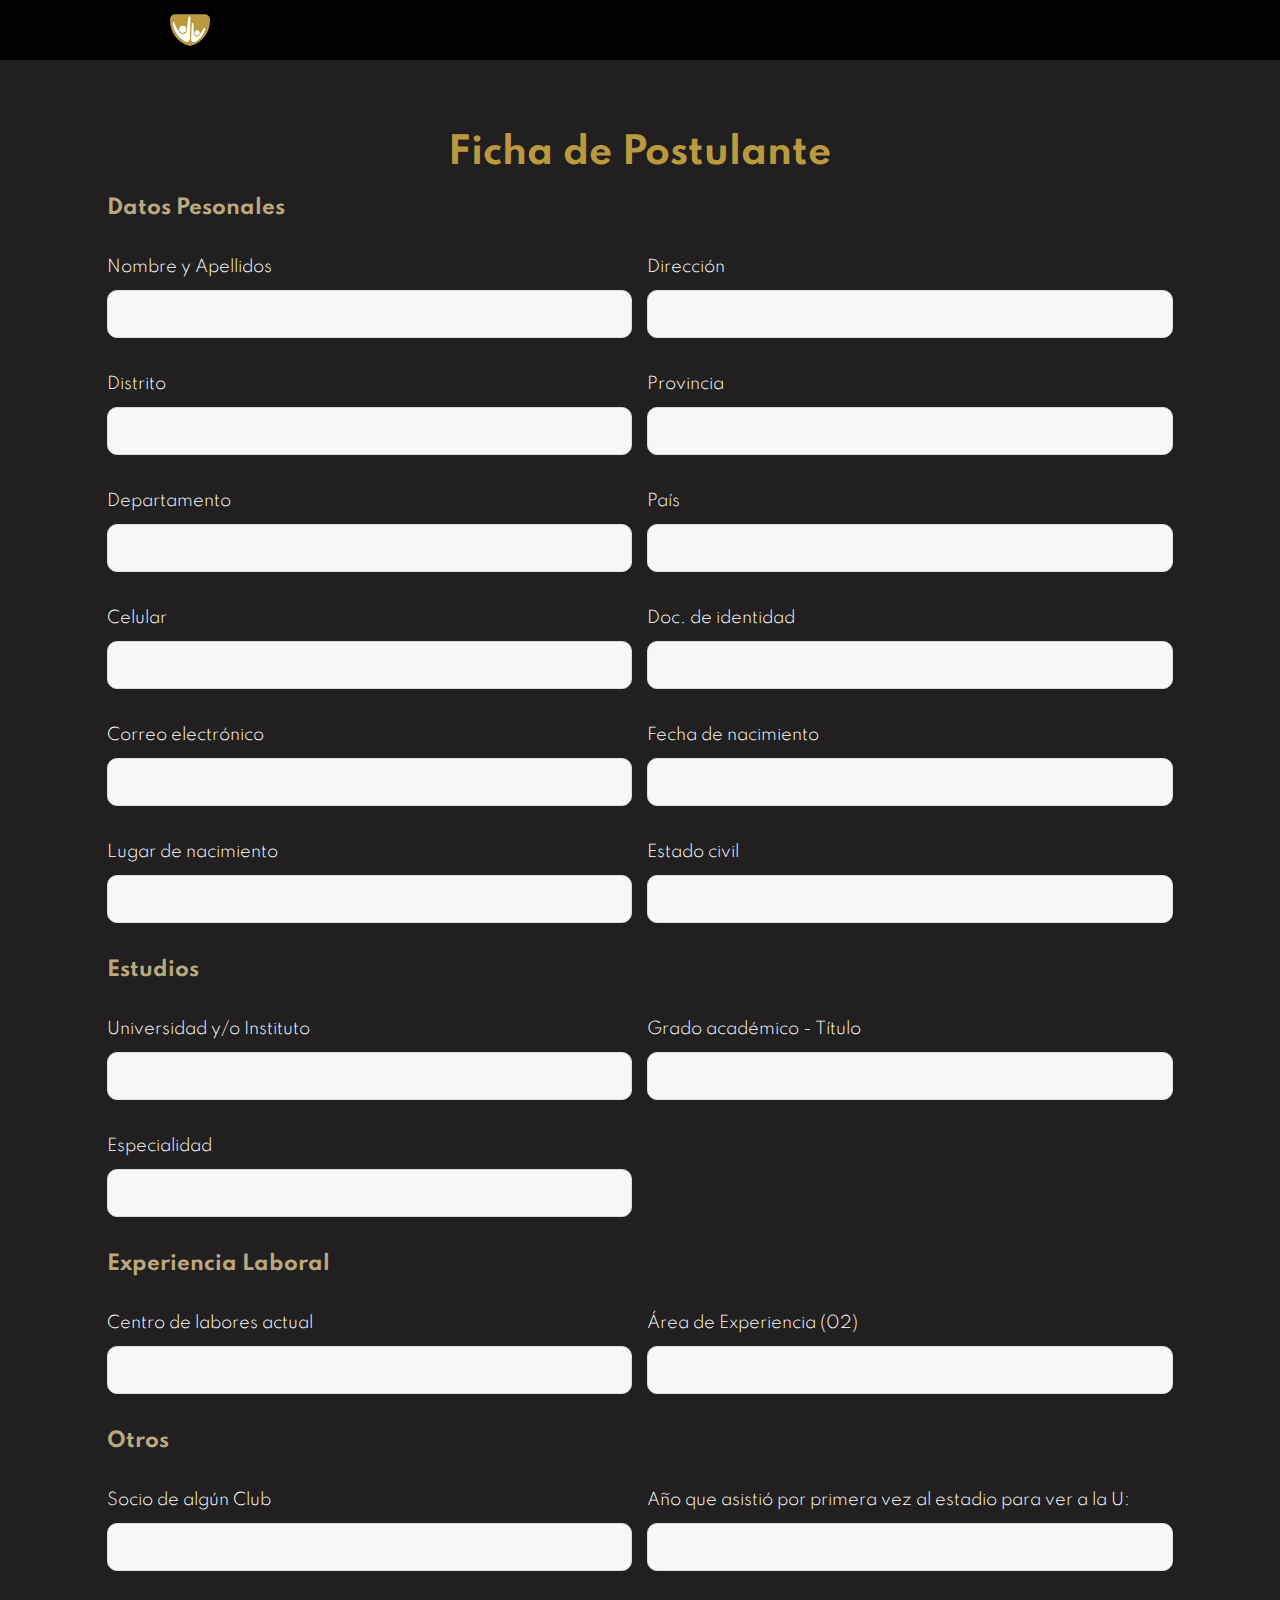
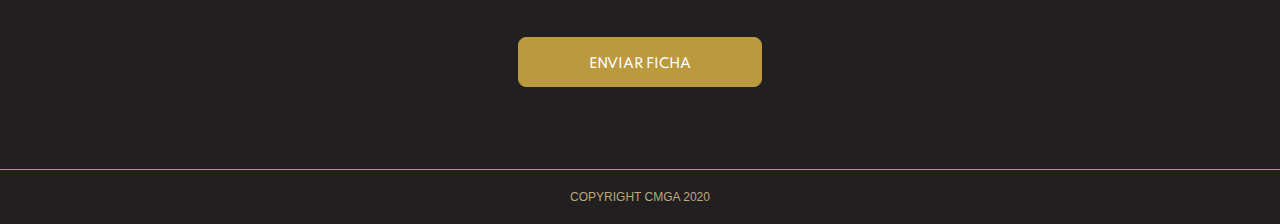
==== pages/ficha-de-postulante.html @ 189c4c40 "ficha de postulante" ====
<!DOCTYPE html>
<html lang="en">
<head>
  <meta charset="UTF-8">
  <meta http-equiv="X-UA-Compatible" content="IE=edge">
  <meta name="viewport" content="width=device-width, initial-scale=1.0">
  <title>CMGA - Ficha de Postulante</title>
  <link rel="icon" type="image/vnd.microsoft.icon" href="../src/favicon.ico">
  <link href="https://unpkg.com/aos@2.3.1/dist/aos.css" rel="stylesheet">
  <link rel="stylesheet" href="../css/normalize.css">
  <link rel="stylesheet" href="../css/fonts.css">
  <link rel="stylesheet" href="../css/index.css">
</head>
<body>
  <header class="headerPostulant">
    <div class="headerBlack">
      <div class="headerBlack__logo"></div>
    </div>
  </header>

  <section id="postulant">
    <div class="container postulant">
      <div class="postulant__content">
        <h1>Ficha de Postulante</h1>
        <form>
          <div class="formGrid">
            <h3>Datos Pesonales</h3>
            <div>
              <label>Nombre y Apellidos</label><br>
              <input autocomplete="off" type="text" name="names">
            </div>
            <div>
              <label>Dirección</label><br>
              <input autocomplete="off" type="text" name="address">
            </div>
            <div>
              <label>Distrito</label><br>
              <input autocomplete="off" type="text" name="district">
            </div>
            <div>
              <label>Provincia</label><br>
              <input autocomplete="off" type="text" name="province">
            </div>
            <div>
              <label>Departamento</label><br>
              <input autocomplete="off" type="text" name="department">
            </div>
            <div>
              <label>País</label><br>
              <input autocomplete="off" type="text" name="country">
            </div>
            <div>
              <label>Celular</label><br>
              <input autocomplete="off" type="tel" name="telephone">
            </div>
            <div>
              <label>Doc. de identidad</label><br>
              <input autocomplete="off" type="number" name="document">
            </div>
            <div>
              <label>Correo electrónico</label><br>
              <input autocomplete="off" type="email" name="email">
            </div>
            <div>
              <label>Fecha de nacimiento</label><br>
              <input autocomplete="off" type="text" name="dateBirth">
            </div>
            <div>
              <label>Lugar de nacimiento</label><br>
              <input autocomplete="off" type="text" name="placeBirth">
            </div>
            <div>
              <label>Estado civil</label><br>
              <input autocomplete="off" type="text" name="state">
            </div>

            <h3>Estudios</h3>
            <div>
              <label>Universidad y/o Instituto</label><br>
              <input autocomplete="off" type="text" name="university">
            </div>
            <div>
              <label>Grado académico - Título</label><br>
              <input autocomplete="off" type="text" name="profession">
            </div>
            <div>
              <label>Especialidad</label><br>
              <input autocomplete="off" type="text" name="specialiy">
            </div>

            <h3>Experiencia Laboral</h3>
            <div>
              <label>Centro de labores actual</label><br>
              <input autocomplete="off" type="text" name="currentJob">
            </div>
            <div>
              <label>Área de Experiencia (02)</label><br>
              <input autocomplete="off" type="text" name="experiencie">
            </div>

            <h3>Otros</h3>
            <div>
              <label>Socio de algún Club</label><br>
              <input autocomplete="off" type="text" name="partner">
            </div>
            <div>
              <label>Año que asistió por primera vez al estadio para ver a la U:</label><br>
              <input autocomplete="off" type="text" name="yearAttendance">
            </div>
          </div>


          <button type="submit" class="postulant__btnSubmit">
            ENVIAR FICHA
          </button>
        </form>
      </div>
    </div>
  </section>

  <footer class="footer">
    COPYRIGHT CMGA 2020
  </footer>
</body>
</html>
---- css/fonts.css ----
@font-face {
  font-family: "Spartan-Light";
  src: url("../src/fonts/Spartan-Light.ttf");
  src: url("../src/fonts/Spartan-Light.ttf?#iefix") format("truetype");
  font-weight: normal;
  font-style: normal;
  font-display: fallback;
}

@font-face {
  font-family: "Roboto-Regular";
  src: url("../src/fonts/Roboto-Regular.ttf");
  src: url("../src/fonts/Roboto-Regular.ttf?#iefix") format("truetype");
  font-weight: normal;
  font-style: normal;
  font-display: fallback;
}

@font-face {
  font-family: "Spartan-Regular";
  src: url("../src/fonts/Spartan-Regular.ttf");
  src: url("../src/fonts/Spartan-Regular.ttf?#iefix") format("truetype");
  font-weight: normal;
  font-style: normal;
  font-display: fallback;
}

@font-face {
  font-family: "Spartan-Medium";
  src: url("../src/fonts/Spartan-Medium.ttf");
  src: url("../src/fonts/Spartan-Medium.ttf?#iefix") format("truetype");
  font-weight: normal;
  font-style: normal;
  font-display: fallback;
}

@font-face {
  font-family: "Spartan-Bold";
  src: url("../src/fonts/Spartan-Bold.ttf");
  src: url("../src/fonts/Spartan-Bold.ttf?#iefix") format("truetype");
  font-weight: normal;
  font-style: normal;
  font-display: fallback;
}

@font-face {
  font-family: "Spartan-ExtraBold";
  src: url("../src/fonts/Spartan-ExtraBold.ttf");
  src: url("../src/fonts/Spartan-ExtraBold.ttf?#iefix") format("truetype");
  font-weight: normal;
  font-style: normal;
  font-display: fallback;
}

@font-face {
  font-family: "Spartan-Black";
  src: url("../src/fonts/Spartan-Black.ttf");
  src: url("../src/fonts/Spartan-Black.ttf?#iefix") format("truetype");
  font-weight: normal;
  font-style: normal;
  font-display: fallback;
}
---- css/index.css ----
:root {
  --wine: #691717; --gold: #BB993E; --beige: #BAA97C; --black: #000000;
  --white: #FFFFFF; --gray: #525656; --secondBlack: #221F20; --yellow: #F9C430;
  --red: #cf0000; --smoothWhite: #FCF9EA;
}

section {
	position: relative;
}

.container {
	width: 100%;
	display: grid;
  margin: 0 auto;
  max-width: 1440px;
	grid-template-columns: repeat(12, 1fr);
}

.divider {
	left: 0;
  top: -60px;
  height: 60px;
  width: 100%;
  position: absolute;
}

/*Estilos del header*/
.navBar {
  top: 0;
  z-index: 1001;
  width: 100%;
  position: absolute;
  background-color: transparent;
}

.navBar--active {
  position: fixed;
  background-color: var(--black);
}

.header {
  margin: 0 auto;
  max-width: 1440px;
  display: flex;
  height: 60px;
  align-items: center;
  justify-content: space-between;
}

.header__logo {
  z-index: 10;
	width: 40px;
  height: 40px;
  display: block;
  visibility: hidden;
  position: relative;
  margin-left: 170px;
  background-size: contain;
  background-repeat: no-repeat;
  background-position: center;
  background-image: url(../src/svg/logo.svg);
}

.navBar--active .header__logo {
  visibility: visible;
}

.header__options {
	z-index: 10;
  display: flex;
  align-items: center;
  padding-right: 170px;
}

.option {
  color: white;
	cursor: pointer;
  list-style: none;
  font-size: 14px;
  padding-right: 20px;
  transition: color .4s;
  font-family: Roboto-Regular, sans-serif;
}

.option--active {
  color: var(--gold);
}

.option:hover {
   color: var(--gold);
 }

 .header__btnBurger {
  right: 0;
  width: 55px;
  height: 55px;
  z-index: 1002;
  cursor: pointer;
  user-select: none;
  padding-top: 17px;
  padding-left: 10px;
  position: absolute;
  background-color: transparent;
 }

 .header__btnBurger > div {
  background: var(--white);
  margin-bottom: 6px;
  border-radius: 2px;
  width: 28px;
  height: 3px;
  opacity: 1;
  transition: transform 0.3s cubic-bezier(0.05, 1.04, 0.72, 0.98);
 }

 .header__btnBurger--active div:nth-child(1) {
  transform: translateY(200%) rotate(45deg);
  background: var(--black);
 }

 .header__btnBurger--active div:nth-child(2) {
  opacity: 0;
 }

 .header__btnBurger--active div:nth-child(3) {
  transform: translateY(-400%) rotate(-45deg);
  background: var(--black);
 }

 .header__navVertical {
    top: 0;
    right: 0;
    height: 100vh;
    z-index: 1000;
    overflow: hidden;
    position: absolute;
    transition: width .5s;
    width: 0px;
    background-color: var(--white);
 }

 .navVertical__options {
  padding-top: 90px;
 }

.optionVertical {
  height: 64px;
  display: flex;
  cursor: pointer;
  align-items: center;
  font-weight: 800;
  white-space: nowrap;
  visibility: hidden;
  color: black;
  font-size: 14px;
  padding-left: 20px;
  font-family: Roboto-Regular, sans-serif;
  transition: font-size .1s;
}

.header__navVertical--active {
  width: 60%;
  box-shadow: 0px -1px 16px -5px var(--black);
}

.header__navVertical--active .optionVertical {
  visibility: visible;
}

.headerPostulant {
  background-color: black;
}

.headerBlack {
  top: 0;
  left: 0;
  margin: 0 auto;
  max-width: 1440px;
  display: flex;
  height: 60px;
  z-index: 1000;
  align-items: center;
  position: sticky;
  justify-content: space-between;
  background-color: var(--black);
}

.headerBlack__logo {
  z-index: 10;
	width: 40px;
  height: 40px;
  display: block;
  margin-left: 170px;
  background-size: contain;
  background-repeat: no-repeat;
  background-position: center;
  background-image: url(../src/svg/logo.svg);
}

 /*Estilos del banner principal*/

#banner {
  background-size: cover;
  background-repeat: no-repeat;
  background-attachment: fixed;
  background-image: url(../src/img/banner.jpg);
}

.banner {
  padding: 95px 95px 95px;
}

.banner__contentLeft {
	grid-column: span 6;
	display: flex;
	flex-direction: column;
	align-items: center;
  justify-content: flex-start;
}

.shield {
	display: flex;
  height: 287px;
  width: 302px;
  padding-top: 42px;
  justify-content: center;
  align-items: flex-start;
  background-size: contain;
  background-repeat: no-repeat;
  background-image: url(../src/svg/shield.svg);
}

.shield__number {
	color: white;
  text-align: center;
  font-size: 120px;
  line-height: 115px;
  font-family: Spartan-Bold, sans-serif;
}

.shield__text {
	color: white;
  font-size: 16px;
  font-weight: 700;
  text-align: center;
  font-family: Spartan-Regular, sans-serif;
}

.shield__bottomText {
	color: white;
  font-size: 16px;
  font-weight: 550;
  text-align: center;
  padding-top: 40px;
  padding-bottom: 26px;
  font-family: Spartan-Medium, sans-serif;
}

.containerBar {
  width: fit-content;
	background-color: white;
  border-radius: 8px;
  padding: 27px 16px;
}

.containerBar__textTop {
	color: var(--black);
  text-align: center;
  font-size: 16px;
  white-space: nowrap;
  padding-bottom: 19px;
  font-family: Spartan-bold, sans-serif;
}

.containerBar__bar {
  margin: 0;
	width: 100%;
  height: 24px;
  position: relative;
  border-radius: 24px;
  background-color: var(--gray);
}

.containerBar__progress {
  top: 0;
  left: 0;
  width: 50%;
  height: 24px;
  position: absolute;
  border-radius: 24px;
  background: linear-gradient(90deg, #EE8326 -55.16%, #F08D28 -25.56%, #F4A82C 24.55%, #F9C430 68.07%);
}

.containerBar__textBottom {
	display: flex;
	justify-content: space-between;
}

.containerBar__textBottom > p {
	font-size: 18px;
  padding-top: 15px;
  white-space: nowrap;
  font-family: Spartan-Bold, sans-serif;
}

.containerBar__textBottom .textLeft {
	color: var(--yellow);
  text-align: left;
}

.containerBar__textBottom .textRight {
	color: var(--gray);
  text-align: right;
}

.banner__contentRight {
	grid-column: span 6;
	display: flex;
	align-items: flex-start;
  justify-content: center;
}

.contentBanner {
	grid-column: span 9;
}

.contentBanner__text {
	color: var(--white);
  text-align: right;
  padding: 55px 0 48px;
  line-height: 1;
}

.contentBanner__text span:nth-child(1) {
	color: var(--white);
  font-size: 80px;
  white-space: nowrap;
  font-family: Spartan-ExtraBold, sans-serif;
}

.contentBanner__text span:nth-child(2) {
	color: var(--red);
  font-size: 80px;
  white-space: nowrap;
  font-family: Spartan-ExtraBold, sans-serif;
}

.contentBanner__text span:nth-child(4) {
	color: var(--white);
  font-size: 52px;
  white-space: nowrap;
  font-family: Spartan-Bold, sans-serif;
}

.contentBanner__text span:nth-child(6) {
	color: var(--white);
  font-size: 42px;
  white-space: nowrap;
  font-family: Spartan-Regular, sans-serif;
}

.contentBanner__text span:nth-child(8) {
	color: var(--red);
  font-size: 52px;
  white-space: nowrap;
  font-family: Spartan-Bold, sans-serif;
}

.contentBanner__text span:nth-child(10) {
	color: var(--white);
  font-size: 42px;
  white-space: nowrap;
  font-family: Spartan-Regular, sans-serif;
}

.containerLogo {
	display: flex;
	justify-content: flex-end;
  align-items: center;
}

.containerLogo__logo {
	height: 91px;
  width: 115px;
  margin-right: 18px;
  background-size: contain;
  background-repeat: no-repeat;
  background-image: url(../src/svg/logo.svg);
}

.containerLogo__textLogo {
	color: var(--gold);
  text-align: left;
  line-height: 1;
}

.containerLogo__textLogo span:nth-child(1) {
	font-size: 20px;
  white-space: nowrap;
  line-height: 28px;
  font-family: Spartan-Light, sans-serif;
}

.containerLogo__textLogo span:nth-child(3) {
	font-size: 40px;
  white-space: nowrap;
  font-family: Spartan-ExtraBold, sans-serif;
}

.containerLogo__textLogo span:nth-child(5) {
	font-size: 18px;
  white-space: nowrap;
  font-family: Spartan-Bold, sans-serif;
}

/*Estilos de la seccion "Sobre nosotros"*/
#aboutUs {
  background-color: var(--smoothWhite);
}

.aboutUs {
	position: relative;
  background-color: transparent;
}

.aboutUs__contentLeft {
	display: grid;
  padding-top: 83px;
  grid-column: span 6;
	grid-template-columns: repeat(12, 1fr);
}

.containerText {
	grid-column: 4 / 13;
}

.containerText > p {
	font-size: 42px;
}

.containerText p:nth-child(1) {
	color: var(--beige);
	margin-bottom: 0;
	font-family: Spartan-Bold, sans-serif;
}

.containerText p:nth-child(2) {
	color: var(--wine);
  font-family: Spartan-Black, sans-serif;
}

.aboutUs__contentRight {
	display: grid;
  padding-top: 70px;
  grid-column: span 6;
  padding-bottom: 70px;
  grid-template-columns: repeat(12, 1fr);
}

.containerParagraph {
	grid-column: span 9;
}

.containerParagraph > p {
	color: black;
  font-size: 16px;
  line-height: 24px;
  font-family: Spartan-Regular, sans-serif;
}

.containerParagraph p:nth-child(1) {
	padding-bottom: 30px;
}

#bannerStadium {
  background-size: cover;
  background-repeat: no-repeat;
  background-position: center;
  background-attachment: fixed;
  background-image: url(../src/img/stadium.png);
}

#bannerStadium::before {
  top: 0;
  left: 0;
  content: "";
  width: 100%;
  height: 100%;
  z-index: 4;
  position: absolute;
  background: rgba(0, 0, 0, 0.6);
}

.bannerStadium {
	z-index: 5;
	padding-top: 195px;
  padding-bottom: 195px;
  position: relative;
}

.bannerStadium__text {
	grid-column: 4 / 10;
}

/*.bannerStadium__text::before {
	top: 0;
  left: 0;
  content: "";
  width: 100%;
  height: 100%;
  z-index: 5;
  position: absolute;
  background: rgba(0, 0, 0, 0.6);
}*/

.bannerStadium__text > p {
	z-index: 6;
	color: var(--white);
  position: relative;
  font-size: 48px;
  text-align: center;
}

.bannerStadium__text p:nth-child(1) {
  font-family: Spartan-Bold, sans-serif;
}

.bannerStadium__text p:nth-child(2) {
	font-family: Spartan-Medium, sans-serif;
}

/*Estilos de la seccion "Nuestros Objetivos"*/

#ourObjetives {
  background-color: var(--secondBlack);
}

.ourObjetives {
  background-color: transparent;
}

.ourObjetives__contentLeft {
	display: grid;
	grid-column: span 6;
	padding: 94px 0 100px;
	grid-template-columns: repeat(12, 1fr);
}

.wrapperText {
	grid-column: 4 / 13;
}

.wrapperText > p {
	color: white;
  font-size: 16px;
  line-height: 23px;
  font-family: Spartan-Light, sans-serif;
}

.wrapperText p:first-child {
	padding-bottom: 30px;
}

.ourObjetives__contentRight {
	display: grid;
	grid-column: span 6;
	padding-top: 92px;
	grid-template-columns: repeat(12, 1fr);
}

.wrapperTitle {
	grid-column: span 9;
	display: flex;
	flex-direction: column;
	align-items: flex-end;
}

.wrapperTitle__title p:nth-child(1) {
	color: var(--white);
  font-size: 42px;
  margin-bottom: 0;
  font-family: Spartan-Regular, sans-serif;
}

.wrapperTitle__title p:nth-child(2) {
	color: var(--gold);
  font-size: 42px;
  font-family: Spartan-ExtraBold, sans-serif;
}

.wrapperTitle__points {
	width: 224px;
  height: 56px;
  margin-top: 16px;
  margin-right: 28px;
  background-size: contain;
  background-repeat: no-repeat;
  background-position: center;
  background-image: url(../src/svg/points.svg);
}

/*Estilos de la seccion "Transparencia"*/

.transparency__contentLeft {
  display: grid;
  padding-top: 107px;
  grid-column: span 6;
  grid-template-columns: repeat(12, 1fr);
}

.wrapperLeft {
  grid-column: 4 / 13;
}

.wrapperLeft > p {
  color: var(--wine);
  font-size: 42px;
  padding-bottom: 41px;
  font-family: Spartan-Bold, sans-serif;
}

.wrapperLeft > div {
  display: flex;
}

.wrapperLeft button, .wrapperLeft a {
  height: 60px;
  padding: 16px;
  border-radius: 4px;
  outline: none;
  background-color: transparent;
  border: 1px solid var(--gold);
  display: flex;
  align-items: center;
  text-align: left;
  font-size: 12px;
  font-weight: bold;
  font-family: Roboto-Regular, sans-serif;
  text-decoration: none;
}

.wrapperLeft__btnStatus {
  margin-right: 15px;
  min-width: 160px;
  color: var(--gold);
  background-color: var(--white);
}

.wrapperLeft__btnStatus::before {
  width: 32px;
  height: 40px;
  content: "";
  margin-right: 9px;
  background: url('../src/svg/paper.svg');
  background-repeat: no-repeat;
  background-size: contain;
}

.wrapperLeft__btnTeam {
  min-width: 160px;
  color: var(--white);
  background-color: var(--gold) !important;
}

.wrapperLeft__btnTeam::before {
  width: 32px;
  height: 40px;
  content: "";
  margin-right: 9px;
  background: url('../src/svg/peoples.svg');
  background-repeat: no-repeat;
  background-size: contain;
}

.transparency__contentRight {
  display: grid;
  padding-top: 106px;
  grid-column: span 6;
  padding-bottom: 70px;
  grid-template-columns: repeat(12, 1fr);
}

.wrapperRight {
  grid-column: span 9;
}

.wrapperRight > p {
  color: 'black';
  font-size: 16px;
  line-height: 24px;
  font-family: Spartan-Regular, sans-serif;
}

.wrapperRight p:first-child {
  padding-bottom: 30px;
}

.containerPartners {
  background: var(--beige);
  height: 240px;
  max-width: 100%;
  overflow: hidden;
  z-index: 10;
  position: relative;
  display: flex;
  align-items: center;
  justify-content: center;
  transform: translate3d(0, 0, 0);
}

.containerPartners > p {
  color: var(--white);
  font-size: 40px;
  position: relative;
  z-index: 11;
  text-align: center;
  font-family: Spartan-Light, sans-serif;
}

.wrapper {
  display: flex;
  flex-wrap: nowrap;
  position: absolute;
  top: 0;
  left: 0;
  height: 100%;
  transform: translate3d(0, 0, 0);
  animation: moveSlideshow 35s linear infinite;
  /* animation: moveSlideshow 5s linear infinite; */
}

.wrapper:hover {
  animation-play-state: paused;
}

/* Seccion de los modales */

.teamRepresentative {
  position: fixed;
  top: 0;
  left: 0;
  width: 100vw;
  height: 100vh;
  z-index: 10000;
  display: none;
  background-color: rgba(0, 0, 0, .5);
}

.teamRepresentative--active {
  display: block;
}

.popUp__close {
  top: 15px;
  right: 15px;
  width: 25px;
  height: 25px;
  cursor: pointer;
  position: absolute;
}

.teamRepresentative__popUp {
  top: 50%;
  left: 50%;
  width: 400px;
  padding: 35px 35px 25px;
  min-height: 100px;
  position: absolute;
  border-radius: 8px;
  background-color: white;
  transform: translate(-50%, -50%);
  box-shadow: 1px 1px 15px -5px #000000;
}

.teamRepresentative__popUp > h2 {
  padding-bottom: 25px;
  text-align: center;
  color: var(--gold);
}

.teamRepresentative__popUp > li {
  padding-bottom: 15px;
}

@keyframes moveSlideshow {
  100% { 
    transform: translateX(-50%);  
  }
}

.column {
  flex: 0 0 auto;
}

.partner {
  width: 80px;
  height: 80px;
  position: relative;
  z-index: 1;
  cursor: pointer;
  background-size: cover;
}

.partner > img {
  width: 80px;
  height: 80px;
  object-fit: cover;
}

.partner::after {
  content: "";
  position: absolute;
  top: 0;
  right:0;
  width: 100%;
  height: 100%;
  background-color: var(--beige);
  opacity: .6;
  z-index: 2;
  transition: opacity .5s;
}

.partner:hover::after {
  opacity: 0;
}

/*Estilos de la seccion "Como Participar"*/

#takePart {
  background-color: var(--smoothWhite);
}

.takePart {
  position: relative;
  padding-top: 131px;
  padding-bottom: 155px;
}

.takePart__contentLeft {
  grid-column: span 6;
  display: grid;
  grid-template-columns: repeat(12, 1fr);
}

.outline {
  display: grid;
  grid-column: 4 / 13;
  border: 2px dashed var(--beige);
  border-radius: 10px;
  padding-top: 48px;
  padding-bottom: 48px;
  grid-template-columns: repeat(12, 1fr);
}

.outline__paragraph {
  grid-column: 3 / 11;
  display: flex;
  flex-direction: column;
  align-items: center;
}

.outline__paragraph > p {
  color: black;
  font-size: 16px;
  line-height: 24px;
  text-align: center;
  padding-bottom: 52px;
  font-family: Spartan-Regular, sans-serif;
}

.outline__logoBcp {
  width: 210px;
  height: 53px;
  background: url(../src/svg/bcp.svg);
  background-repeat: no-repeat;
  background-size: contain;
  margin-bottom: 1.31vw;
}

.outline__account {
  grid-column: 3 / 11;
  display: flex;
  flex-direction: column;
  align-items: center;
}

.outline__account > p {
  color: black;
  font-size: 16px;
  line-height: 24px;
  text-align: center;
  margin-bottom: 0;
  font-family: Spartan-Medium, sans-serif;
}

.takePart__contentRight {
  grid-column: span 6;
  display: grid;
  grid-template-columns: repeat(12, 1fr);
}

.contentRight {
  grid-column: span 9;
  display: flex;
  align-self: center;
  flex-direction: column;
  align-items: flex-end;
}

.contentRight > div {
  display: flex;
}

.contentRight button, .contentRight a {
  height: 60px;
  padding: 16px;
  border-radius: 4px;
  outline: none;
  background-color: transparent;
  border: 1px solid var(--gold);
  display: flex;
  align-items: center;
  text-align: left;
  font-size: 12px;
  font-weight: bold;
  font-family: Roboto-Regular, sans-serif;
  text-decoration: none;
}

.contentRight__title {
  color: var(--wine);
  font-size: 48px;
  text-align: right;
  padding-bottom: 20px;
  margin-bottom: 0;
  line-height: 1;
  font-family: Spartan-ExtraBold, sans-serif;
}

.contentRight__title > span {
  color: var(--beige);
  font-family: Spartan-Medium, sans-serif;
}

.contentRight__paragraph {
  color: black;
  width: 90%;
  font-size: 16px;
  line-height: 24px;
  text-align: right;
  padding-bottom: 46px;
  font-family: Spartan-Regular, sans-serif;
}

.contentRight__btn {
  margin-right: 15px;
  min-width: 160px;
  color: var(--gold);
  background-color: var(--white);
}

.contentRight__btn::before {
  width: 32px;
  height: 40px;
  content: "";
  margin-right: 9px;
  background: url('../src/svg/paper.svg');
  background-repeat: no-repeat;
  background-size: contain;
}

.contentRight__btnDeclaration {
  min-width: 160px;
  color: var(--white);
  background-color: var(--gold) !important;
}

.contentRight__btnDeclaration::before {
  width: 36px;
  height: 40px;
  content: "";
  margin-right: 9px;
  background: url('../src/svg/contract.svg');
  background-repeat: no-repeat;
  background-size: contain;
}

/*Estilos de la seccion "Contactanos"*/

#contactUs {
  background-color: var(--secondBlack);
  border-bottom: 1px solid #BB993E;
}

.contactUs {
  position: relative;
  justify-content: center;
}

.contactUs__content {
  grid-column: 4 / 10;
  padding-top: 75px;
  padding-bottom: 82px;
  justify-content: center;
}

.contactUs__content h1 {
  margin: 0;
  color: var(--gold);
  font-size: 36px;
  line-height: 1;
  text-align: center;
  padding-bottom: 27px;
  font-family: Spartan-Bold, sans-serif;
}

.contactUs__content p {
  color: white;
  font-size: 16px;
  text-align: center;
  line-height: 18px;
  padding-bottom: 38px;
  font-family: Spartan-Light, sans-serif;
}

.contactUs__content > form {
  width: 100%;
  display: flex;
  flex-direction: column;
  align-items: center;
}

.contactUs__content div {
  width: 100%;
  position: relative;
  padding-bottom: 22px;
}

.contactUs__content label {
  color: white;
  font-size: 16px;
  line-height: 18px;
  font-family: Spartan-Light, sans-serif;
}

.contactUs__content input {
  height: 48px;
  width: 100%;
  padding: 0 10px;
  background: #F7F7F7;
  border-radius: 10px;
  border: 1px solid #DBDCE8;
  margin-top: 14px;
  font-family: Spartan-Regular, sans-serif;
}

.contactUs__content textarea {
  height: 150px;
  width: 100%;
  padding: 0 10px;
  background: #F7F7F7;
  border-radius: 10px;
  border: 1px solid #DBDCE8;
  margin-top: 14px;
  font-family: Spartan-Regular, sans-serif;
}

.contactUs__content input:focus,
.contactUs__content textarea:focus
{
  border: transparent;
  outline: none;
  box-shadow: 0px 0px 0px 2px var(--gold);
}

.contactUs__btnSubmit {
  color: white;
  display: inline-block;
  width: 244px;
  height: 50px;
  background: var(--gold);
  border: 1.5px solid var(--gold);
  border-radius: 8px;
  padding: 19px 0;
  font-size: 13px;
  margin-top: 22px;
  font-family: Spartan-Medium, sans-serif;
}

/*Estilos de la seccion "Ficha de postulante"*/

#postulant {
  background-color: var(--secondBlack);
  border-bottom: 1px solid #BB993E;
}

.postulant__content {
  grid-column: 2 / 12;
  padding-top: 75px;
  padding-bottom: 82px;
  justify-content: center;
}

.postulant__content h1 {
  margin: 0;
  color: var(--gold);
  font-size: 36px;
  line-height: 1;
  text-align: center;
  padding-bottom: 27px;
  font-family: Spartan-Bold, sans-serif;
}

.formGrid {
  display: grid;
  grid-gap: 15px;
  grid-template-columns: repeat(12, 1fr);
}

.formGrid > h3 {
  margin: 0;
  color: var(--beige);
  font-size: 20px;
  line-height: 1;
  text-align: left;
  width: 100%;
  padding-bottom: 25px;
  grid-column: span 12;
  font-family: Spartan-Bold, sans-serif;
}

.postulant__content > form {
  width: 100%;
  display: flex;
  flex-direction: column;
  align-items: center;
}

.postulant__content div {
  width: 100%;
  position: relative;
  padding-bottom: 22px;
  grid-column: span 6;
}

.postulant__content label {
  color: white;
  font-size: 16px;
  line-height: 18px;
  font-family: Spartan-Light, sans-serif;
}

.postulant__content input {
  height: 48px;
  width: 100%;
  padding: 0 10px;
  background: #F7F7F7;
  border-radius: 10px;
  border: 1px solid #DBDCE8;
  margin-top: 14px;
  font-family: Spartan-Regular, sans-serif;
}

.postulant__content textarea {
  height: 150px;
  width: 100%;
  padding: 0 10px;
  background: #F7F7F7;
  border-radius: 10px;
  border: 1px solid #DBDCE8;
  margin-top: 14px;
  font-family: Spartan-Regular, sans-serif;
}

.postulant__content input:focus,
.postulant__content textarea:focus
{
  border: transparent;
  outline: none;
  box-shadow: 0px 0px 0px 2px var(--gold);
}

.postulant__btnSubmit {
  color: white;
  display: inline-block;
  width: 244px;
  height: 50px;
  background: var(--gold);
  border: 1.5px solid var(--gold);
  border-radius: 8px;
  padding: 19px 0;
  font-size: 13px;
  margin-top: 22px;
  font-family: Spartan-Medium, sans-serif;
}

.footer {
  display: flex;
  position: relative;
  background-color: #221F20;
  justify-content: center;
  color: var(--beige);
  padding: 20px 0;
  font-size: 12px;
}

@media (min-width: 768px) {
  .header__navVertical {
    display: none;
  }
  .header__btnBurger {
    display: none;
  }
}

@media (max-width: 768px) {
  .header__logo {
    margin-left: 24px;
  }

  .header__options {
    display: none;
  }

  .banner {
    padding: 35px 24px 90px; 
  }

  .banner__contentLeft {
    order: 2;
    grid-column: span 12;
  }

  .shield {
    height: 230px;
    width: 240px;
    padding-top: 35px;
  }

  .shield__number {
    font-size: 90px;
    line-height: 90px;
  }

  .shield__text {
    font-size: 13px;
  }

  .shield__bottomText {
    font-size: 14px;
  }

  .containerBar {
    padding: 20px 15px;
  }

  .containerBar__textTop {
    font-size: 12px;
  }

  .containerBar__textBottom {
    font-size: 15px;
  }

  .banner__contentRight {
    order: 1;
    padding-bottom: 40px;
    grid-column: span 12;
  }

  .contentBanner {
    grid-column: span 12;
  }

  .contentBanner__text {
    padding-top: 0;
    text-align: center;
  }

  .contentBanner__text span:nth-child(1) {
    font-size: 60px;
  }

  .contentBanner__text span:nth-child(2) {
    font-size: 60px;
  }

  .contentBanner__text span:nth-child(4) {
    font-size: 40px;
  }

  .contentBanner__text span:nth-child(6) {
    font-size: 30px;
  }

  .contentBanner__text span:nth-child(8) {
    font-size: 40px;
  }

  .contentBanner__text span:nth-child(10) {
    font-size: 30px;
  }

  .containerLogo {
    justify-content: center;
  }

  .containerLogo__logo {
    height: 75px;
    width: 90px;
  }

  .containerLogo__textLogo span:nth-child(1) {
    font-size: 16px;
  }

  .containerLogo__textLogo span:nth-child(3) {
    font-size: 33px;
  }

  .containerLogo__textLogo span:nth-child(5) {
    font-size: 14px;
  }

  .aboutUs__contentLeft {
    grid-column: span 12;
  }

  .containerText {
    grid-column: 2 / 12;
    text-align: center;
  }

  .aboutUs__contentRight {
    grid-column: span 12;
    padding-top: 30px;
  }

  .containerParagraph {
    grid-column: 2 / 12;
  }

  .containerParagraph > p {
    text-align: center;
  }

  .bannerStadium__text {
    grid-column: 2 / 12;
  }

  .bannerStadium__text > p {
    font-size: 38px;
  }

  .ourObjetives__contentLeft {
    order: 2;
    grid-column: 2 / 12;
    padding: 37px 0 100px;
  }

  .wrapperText {
    grid-column: span 12;
  }

  .wrapperText > p {
    text-align: center;
  }

  .ourObjetives__contentRight {
    order: 1;
    grid-column: 2 / 12;
  }

  .wrapperTitle {
    grid-column: 2 / 12;
  }

  .wrapperTitle__title {
    margin: 0 auto;
  }

  .wrapperTitle__points {
    margin: 16px auto 0;
  }

  .transparency__contentLeft {
    grid-column: span 12;
    padding-top: 89px;
  }

  .wrapperLeft {
    grid-column: 2 / 12;
  }

  .wrapperLeft > p {
    font-size: 30px;
    text-align: center;
    padding-bottom: 20px;
  }

  .wrapperLeft > div {
    flex-wrap: wrap;
    justify-content: center;
  }

  .wrapperLeft > div > a:nth-child(1) {
    width: 173.33px;
    margin-right: 0;
    margin-bottom: 20px;
  }

  .transparency__contentRight {
    grid-column: span 12;
    padding-top: 55px;
  }

  .wrapperRight {
    grid-column: 2 / 12;
  }

  .wrapperRight > p {
    text-align: center;
  }

  .containerPartners > p {
    font-size: 30px;
  }

  .takePart {
    padding: 90px 0;
  }

  .takePart__contentLeft {
    order: 2;
    grid-column: span 12;
  }

  .outline {
    grid-column: 2 / 12;
  }

  .outline__account > p {
    font-size: 12px;
  }

  .takePart__contentRight {
    order: 1;
    grid-column: span 12;
  }

  .contentRight {
    grid-column: 2 / 12;
    align-items: center;
  }

  .contentRight__title {
    font-size: 43px;
    text-align: center;
  }

  .contentRight__paragraph {
    text-align: center;
  }

  .contentRight > div {
    flex-wrap: wrap;
    justify-content: center;
    padding-bottom: 40px;
  }

  .contentRight > div > a:nth-child(1) {
    width: 169.33px;
    margin-right: 0;
    margin-bottom: 20px;
  }

  .contactUs__content {
    grid-column: 2 / 12;
  }

  .contactUs__content > p {
    font-size: 14px;
  }
}
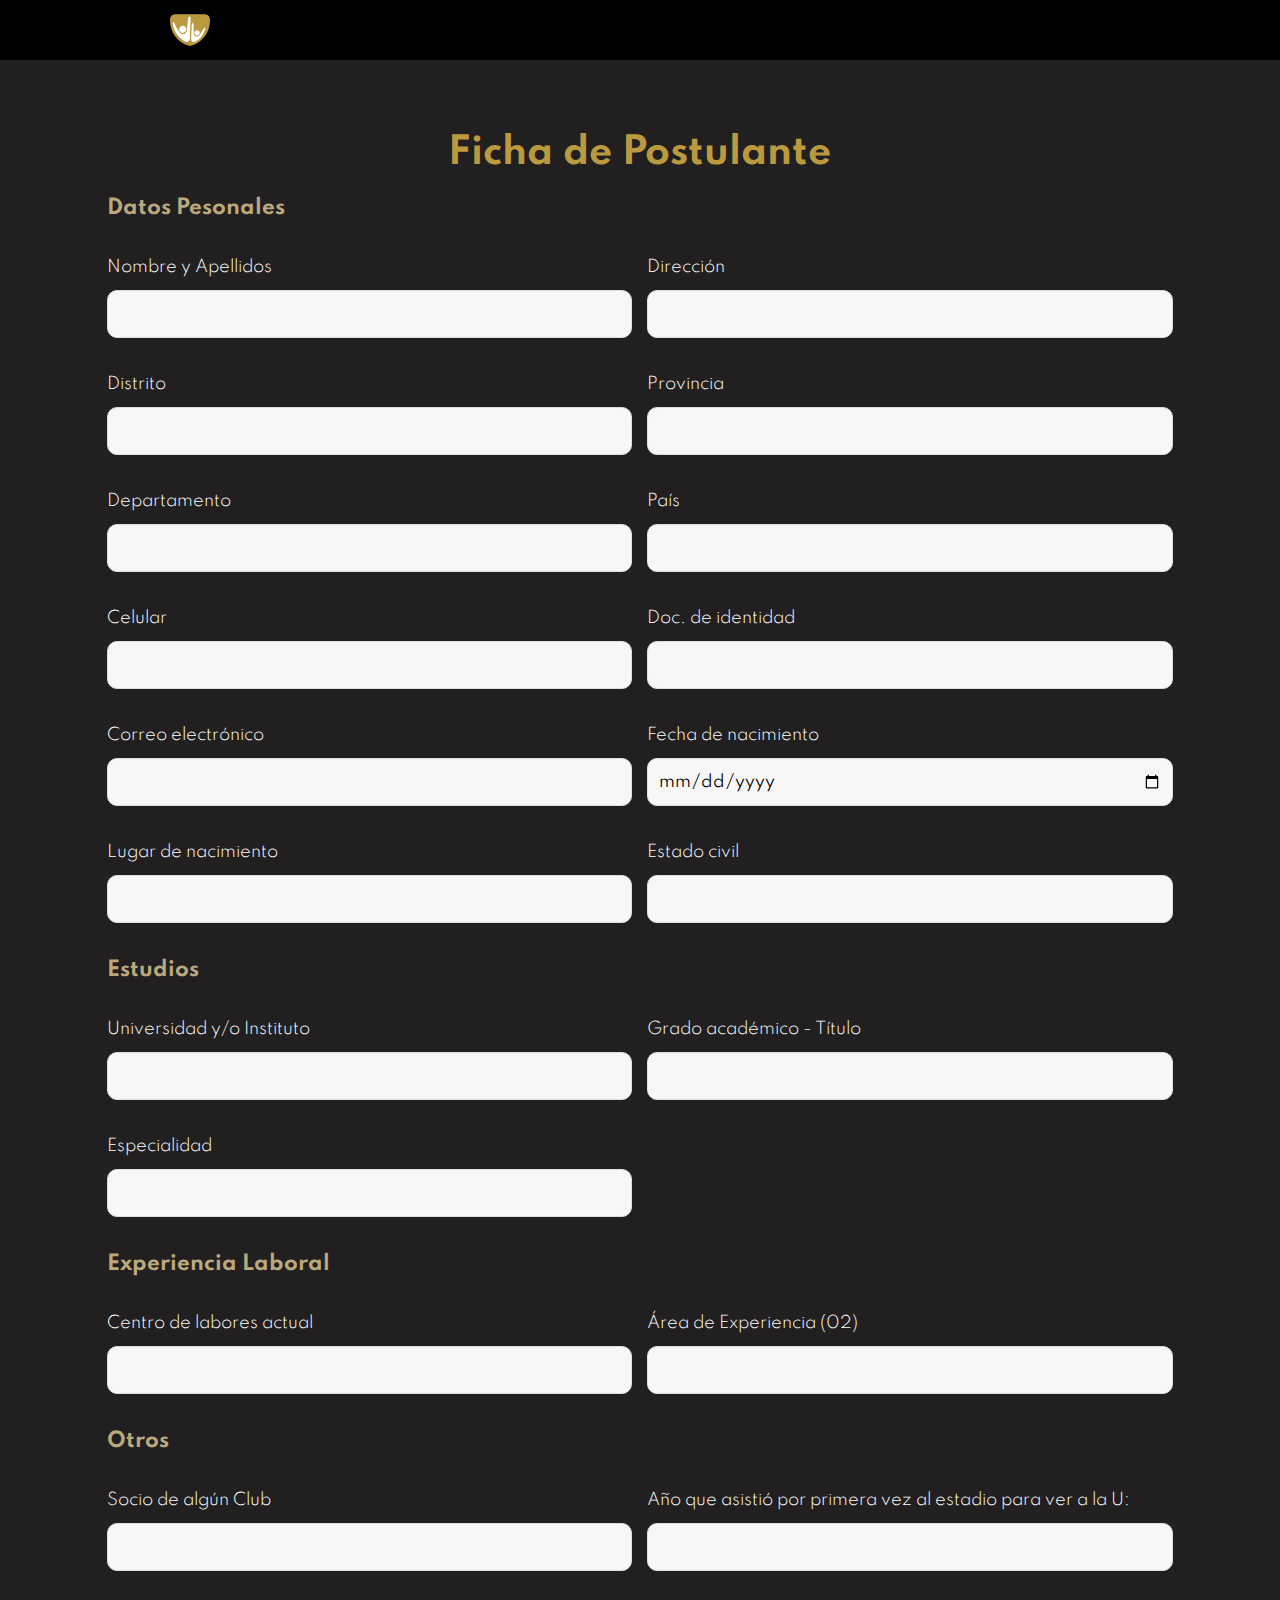
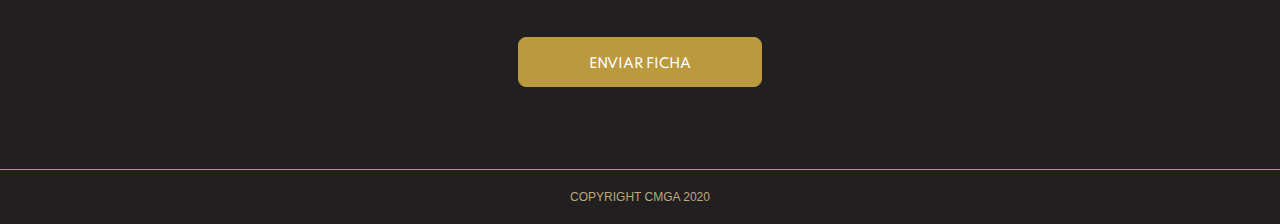
==== commit 8e03b9ba: "validacion de formularios" ====
--- a/pages/ficha-de-postulante.html
+++ b/pages/ficha-de-postulante.html
@@ -22,93 +22,103 @@
     <div class="container postulant">
       <div class="postulant__content">
         <h1>Ficha de Postulante</h1>
-        <form>
+        <form id="formPostulant" novalidate>
           <div class="formGrid">
             <h3>Datos Pesonales</h3>
-            <div>
+            <div class="formGrid__inputWrapper">
               <label>Nombre y Apellidos</label><br>
-              <input autocomplete="off" type="text" name="names">
+              <input autocomplete="off" type="text" id="names" name="names">
             </div>
-            <div>
+            <div class="formGrid__inputWrapper">
               <label>Dirección</label><br>
-              <input autocomplete="off" type="text" name="address">
+              <input autocomplete="off" type="text" id="address" name="address">
             </div>
-            <div>
+            <div class="formGrid__inputWrapper">
               <label>Distrito</label><br>
-              <input autocomplete="off" type="text" name="district">
+              <input autocomplete="off" type="text" id="district" name="district">
             </div>
-            <div>
+            <div class="formGrid__inputWrapper">
               <label>Provincia</label><br>
-              <input autocomplete="off" type="text" name="province">
+              <input autocomplete="off" type="text" id="province" name="province">
             </div>
-            <div>
+            <div class="formGrid__inputWrapper">
               <label>Departamento</label><br>
-              <input autocomplete="off" type="text" name="department">
+              <input autocomplete="off" type="text" id="department" name="department">
             </div>
-            <div>
+            <div class="formGrid__inputWrapper">
               <label>País</label><br>
-              <input autocomplete="off" type="text" name="country">
+              <input autocomplete="off" type="text" id="country" name="country">
             </div>
-            <div>
+            <div class="formGrid__inputWrapper">
               <label>Celular</label><br>
-              <input autocomplete="off" type="tel" name="telephone">
+              <input autocomplete="off" type="tel" id="telephone" name="telephone">
             </div>
-            <div>
+            <div class="formGrid__inputWrapper">
               <label>Doc. de identidad</label><br>
-              <input autocomplete="off" type="number" name="document">
+              <input autocomplete="off" type="text" id="document" name="document">
             </div>
-            <div>
+            <div class="formGrid__inputWrapper">
               <label>Correo electrónico</label><br>
-              <input autocomplete="off" type="email" name="email">
+              <input autocomplete="off" type="email" id="email" name="email">
             </div>
-            <div>
+            <div class="formGrid__inputWrapper">
               <label>Fecha de nacimiento</label><br>
-              <input autocomplete="off" type="text" name="dateBirth">
+              <input autocomplete="off" type="date" id="dateBirth" name="dateBirth">
             </div>
-            <div>
+            <div class="formGrid__inputWrapper">
               <label>Lugar de nacimiento</label><br>
-              <input autocomplete="off" type="text" name="placeBirth">
+              <input autocomplete="off" type="text" id="placeBirth" name="placeBirth">
             </div>
-            <div>
+            <div class="formGrid__inputWrapper">
               <label>Estado civil</label><br>
-              <input autocomplete="off" type="text" name="state">
+              <input autocomplete="off" type="text" id="state" name="state">
             </div>
 
             <h3>Estudios</h3>
-            <div>
+            <div class="formGrid__inputWrapper">
               <label>Universidad y/o Instituto</label><br>
-              <input autocomplete="off" type="text" name="university">
+              <input autocomplete="off" type="text" id="university" name="university">
             </div>
-            <div>
+            <div class="formGrid__inputWrapper">
               <label>Grado académico - Título</label><br>
-              <input autocomplete="off" type="text" name="profession">
+              <input autocomplete="off" type="text" id="profession" name="profession">
             </div>
-            <div>
+            <div class="formGrid__inputWrapper">
               <label>Especialidad</label><br>
-              <input autocomplete="off" type="text" name="specialiy">
+              <input autocomplete="off" type="text" id="specialiy" name="specialiy">
             </div>
 
             <h3>Experiencia Laboral</h3>
-            <div>
+            <div class="formGrid__inputWrapper">
               <label>Centro de labores actual</label><br>
-              <input autocomplete="off" type="text" name="currentJob">
+              <input autocomplete="off" type="text" id="currentJob" name="currentJob">
             </div>
-            <div>
+            <div class="formGrid__inputWrapper">
               <label>Área de Experiencia (02)</label><br>
-              <input autocomplete="off" type="text" name="experiencie">
+              <input autocomplete="off" type="text" id="experiencie" name="experiencie">
             </div>
 
             <h3>Otros</h3>
-            <div>
+            <div class="formGrid__inputWrapper">
               <label>Socio de algún Club</label><br>
-              <input autocomplete="off" type="text" name="partner">
+              <input autocomplete="off" type="text" id="partner" name="partner">
             </div>
-            <div>
+            <div class="formGrid__inputWrapper">
               <label>Año que asistió por primera vez al estadio para ver a la U:</label><br>
-              <input autocomplete="off" type="text" name="yearAttendance">
+              <input autocomplete="off" type="text" id="yearAttendance" name="yearAttendance">
             </div>
           </div>
 
+          <div id="spinner">
+            <div class="sk-chase">
+              <div class="sk-chase-dot"></div>
+              <div class="sk-chase-dot"></div>
+              <div class="sk-chase-dot"></div>
+              <div class="sk-chase-dot"></div>
+              <div class="sk-chase-dot"></div>
+              <div class="sk-chase-dot"></div>
+            </div>
+          </div>
 
           <button type="submit" class="postulant__btnSubmit">
             ENVIAR FICHA
@@ -121,5 +131,7 @@
   <footer class="footer">
     COPYRIGHT CMGA 2020
   </footer>
+
+  <script src="../js/ficha-de-postulante.js"></script>
 </body>
 </html>--- a/css/index.css
+++ b/css/index.css
@@ -13,6 +13,7 @@
 	display: grid;
   margin: 0 auto;
   max-width: 1440px;
+  overflow: hidden;
 	grid-template-columns: repeat(12, 1fr);
 }
 
@@ -22,6 +23,84 @@
   height: 60px;
   width: 100%;
   position: absolute;
+}
+
+#loadingPage {
+  top: 0;
+  left: 0;
+  width: 100vw;
+  height: 100vh;
+  z-index: 10000;
+  position: fixed;
+  display: none;
+  align-items: center;
+  justify-content: center;
+  background-size: cover;
+  background-repeat: no-repeat;
+  background-attachment: fixed;
+  background-image: url( /src/img/banner.jpg);
+}
+
+#spinner {
+  display: none;
+  justify-content: center;
+  padding: 2rem 0;
+}
+
+.sk-chase {
+  width: 40px !important;
+  height: 40px !important;
+  position: relative !important;
+  animation: sk-chase 2.5s infinite linear both;
+}
+
+.sk-chase-dot {
+  width: 100%;
+  height: 100%;
+  padding-bottom: 0 !important;
+  position: absolute !important;
+  left: 0;
+  top: 0; 
+  animation: sk-chase-dot 2.0s infinite ease-in-out both; 
+}
+
+.sk-chase-dot:before {
+  content: '';
+  display: block;
+  width: 25%;
+  height: 25%;
+  background-color: var(--white);
+  border-radius: 100%;
+  animation: sk-chase-dot-before 2.0s infinite ease-in-out both; 
+}
+
+.sk-chase-dot:nth-child(1) { animation-delay: -1.1s; }
+.sk-chase-dot:nth-child(2) { animation-delay: -1.0s; }
+.sk-chase-dot:nth-child(3) { animation-delay: -0.9s; }
+.sk-chase-dot:nth-child(4) { animation-delay: -0.8s; }
+.sk-chase-dot:nth-child(5) { animation-delay: -0.7s; }
+.sk-chase-dot:nth-child(6) { animation-delay: -0.6s; }
+.sk-chase-dot:nth-child(1):before { animation-delay: -1.1s; }
+.sk-chase-dot:nth-child(2):before { animation-delay: -1.0s; }
+.sk-chase-dot:nth-child(3):before { animation-delay: -0.9s; }
+.sk-chase-dot:nth-child(4):before { animation-delay: -0.8s; }
+.sk-chase-dot:nth-child(5):before { animation-delay: -0.7s; }
+.sk-chase-dot:nth-child(6):before { animation-delay: -0.6s; }
+
+@keyframes sk-chase {
+  100% { transform: rotate(360deg); } 
+}
+
+@keyframes sk-chase-dot {
+  80%, 100% { transform: rotate(360deg); } 
+}
+
+@keyframes sk-chase-dot-before {
+  50% {
+    transform: scale(0.4); 
+  } 100%, 0% {
+    transform: scale(1.0); 
+  } 
 }
 
 /*Estilos del header*/
@@ -1161,6 +1240,60 @@
   font-family: Spartan-Regular, sans-serif;
 }
 
+input.error {
+  border: transparent !important;
+  outline: none !important;
+  box-shadow: 0px 0px 0px 2px var(--red) !important;
+}
+
+p.error {
+  bottom: 0;
+  right: 0;
+  padding-bottom: 0;
+  position: absolute;
+  font-size: 12px;
+  color: var(--gold);
+  font-family: Spartan-Regular, sans-serif;
+}
+
+.success {
+  display: flex;
+  align-items: center;
+  font-size: 14px;
+  color: white;
+  width: auto;
+  bottom: 5%;
+  right: 5%;
+  padding: 15px;
+  border-radius: 8px;
+  position: fixed;
+  text-align: center;
+  background-color: #4BB543;
+  font-family: Spartan-Regular, sans-serif;
+}
+
+.success::before {
+  width: 20px;
+  height: 20px;
+  content: "";
+  display: block;
+  margin-right: 10px;
+  background: url('../src/svg/check.svg');
+  background-repeat: no-repeat;
+  background-size: contain;
+}
+
+.postulant__content select{
+  height: 48px;
+  width: 100%;
+  padding: 0 10px;
+  background: #F7F7F7;
+  border-radius: 10px;
+  border: 1px solid #DBDCE8;
+  margin-top: 14px;
+  font-family: Spartan-Regular, sans-serif;
+}
+
 .postulant__content textarea {
   height: 150px;
   width: 100%;
@@ -1218,12 +1351,16 @@
     margin-left: 24px;
   }
 
+  .headerBlack__logo {
+    margin-left: 24px;
+  }
+
   .header__options {
     display: none;
   }
 
   .banner {
-    padding: 35px 24px 90px; 
+    padding: 75px 24px 90px; 
   }
 
   .banner__contentLeft {
@@ -1481,4 +1618,8 @@
   .contactUs__content > p {
     font-size: 14px;
   }
-}
+
+  .postulant__content div {
+    grid-column: span 12;
+  }
+}
